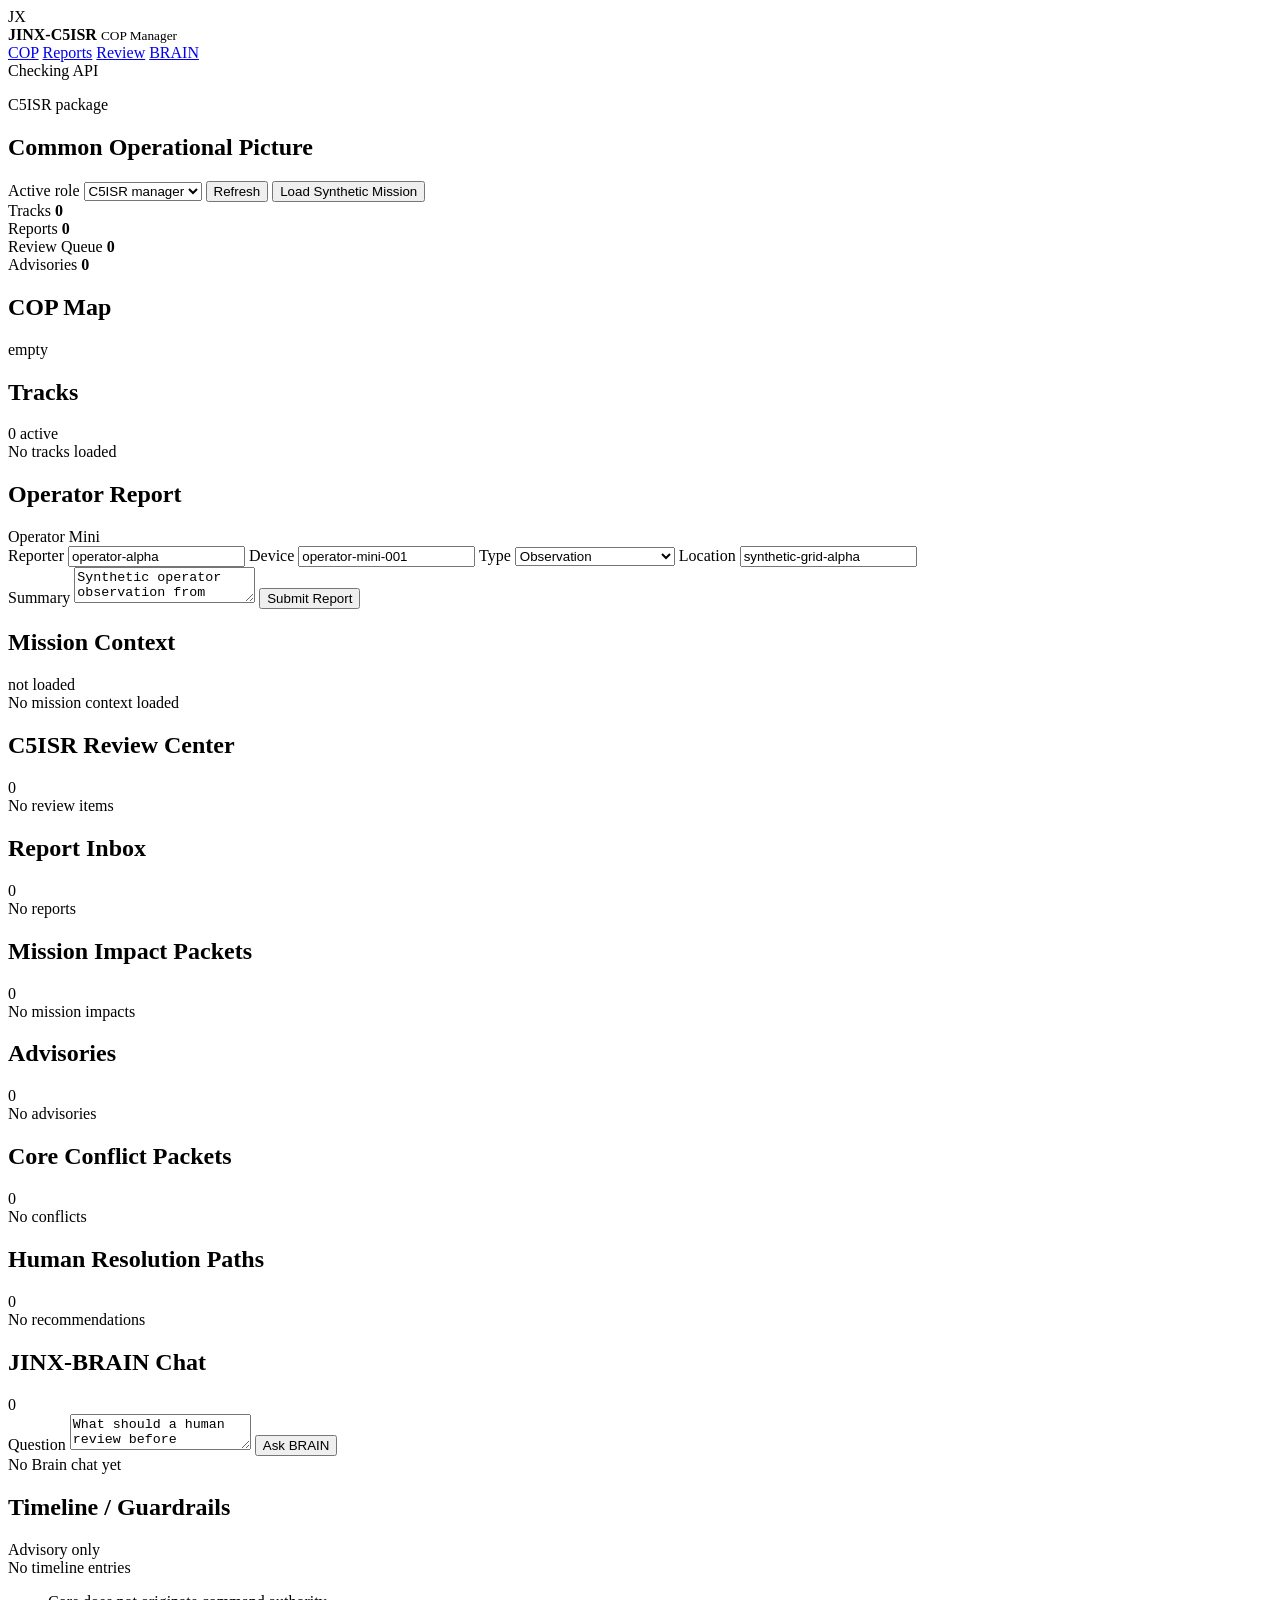
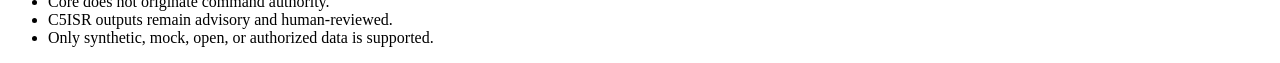
==== jinx/web/static/c5isr.html @ e138aa49 "Separate module application surfaces" ====
<!doctype html>
<html lang="en">
  <head>
    <meta charset="utf-8" />
    <meta name="viewport" content="width=device-width, initial-scale=1" />
    <title>JINX-C5ISR COP Manager</title>
    <link rel="stylesheet" href="/styles.css" />
  </head>
  <body>
    <main class="app-shell">
      <aside class="nav-rail" aria-label="JINX-C5ISR">
        <div class="brand">
          <span class="brand-mark">JX</span>
          <div>
            <strong>JINX-C5ISR</strong>
            <small>COP Manager</small>
          </div>
        </div>
        <nav>
          <a href="#cop">COP</a>
          <a href="#reports">Reports</a>
          <a href="#review">Review</a>
          <a href="#brain">BRAIN</a>
        </nav>
        <div class="rail-note">
          <span id="api-status" class="status-dot"></span>
          <span id="api-status-text">Checking API</span>
        </div>
      </aside>

      <section class="main">
        <header class="topbar">
          <div>
            <p class="eyebrow">C5ISR package</p>
            <h1>Common Operational Picture</h1>
          </div>
          <div class="top-actions">
            <label class="role-picker">
              Active role
              <select id="role-select">
                <option value="c5isr_manager" selected>C5ISR manager</option>
                <option value="operator">Operator</option>
                <option value="commander">Commander</option>
                <option value="auditor">Auditor</option>
              </select>
            </label>
            <button id="refresh-button" type="button">Refresh</button>
            <button id="mission-button" type="button">Load Synthetic Mission</button>
          </div>
        </header>

        <section class="metrics" aria-label="C5ISR metrics">
          <article class="metric">
            <span>Tracks</span>
            <strong id="metric-tracks">0</strong>
          </article>
          <article class="metric">
            <span>Reports</span>
            <strong id="metric-reports">0</strong>
          </article>
          <article class="metric">
            <span>Review Queue</span>
            <strong id="metric-review-queue">0</strong>
          </article>
          <article class="metric">
            <span>Advisories</span>
            <strong id="metric-advisories">0</strong>
          </article>
        </section>

        <section class="dashboard" id="cop">
          <section class="map-card" aria-label="COP map">
            <div class="section-head">
              <h2>COP Map</h2>
              <span id="cop-name">empty</span>
            </div>
            <div class="map-grid" id="cop-map">
              <div class="map-crosshair"></div>
            </div>
          </section>

          <section class="panel">
            <div class="section-head">
              <h2>Tracks</h2>
              <span id="track-count">0 active</span>
            </div>
            <div id="track-list" class="list empty">No tracks loaded</div>
          </section>
        </section>

        <section class="operations" id="reports">
          <section class="panel">
            <div class="section-head">
              <h2>Operator Report</h2>
              <span>Operator Mini</span>
            </div>
            <form id="report-form" class="form">
              <div class="form-grid">
                <label>
                  Reporter
                  <input name="reporter_id" value="operator-alpha" required />
                </label>
                <label>
                  Device
                  <input name="device_id" value="operator-mini-001" required />
                </label>
                <label>
                  Type
                  <select name="report_type">
                    <option value="observation">Observation</option>
                    <option value="communications_check">Communications check</option>
                    <option value="position_update">Position update</option>
                    <option value="status_update">Status update</option>
                    <option value="medical">Medical</option>
                    <option value="logistics">Logistics</option>
                    <option value="hazard">Hazard</option>
                  </select>
                </label>
                <label>
                  Location
                  <input name="location" value="synthetic-grid-alpha" required />
                </label>
              </div>
              <label>
                Summary
                <textarea name="summary" required>Synthetic operator observation from C5ISR interface.</textarea>
              </label>
              <button type="submit">Submit Report</button>
            </form>
          </section>

          <section class="panel">
            <div class="section-head">
              <h2>Mission Context</h2>
              <span id="mission-id">not loaded</span>
            </div>
            <div id="mission-context" class="list empty">No mission context loaded</div>
          </section>
        </section>

        <section class="data-grid" id="review">
          <section class="panel">
            <div class="section-head">
              <h2>C5ISR Review Center</h2>
              <span id="review-center-count">0</span>
            </div>
            <div id="review-center-list" class="list empty">No review items</div>
          </section>
          <section class="panel">
            <div class="section-head">
              <h2>Report Inbox</h2>
              <span id="report-count">0</span>
            </div>
            <div id="report-list" class="list empty">No reports</div>
          </section>
          <section class="panel">
            <div class="section-head">
              <h2>Mission Impact Packets</h2>
              <span id="mission-impact-count">0</span>
            </div>
            <div id="mission-impact-list" class="list empty">No mission impacts</div>
          </section>
        </section>

        <section class="data-grid">
          <section class="panel">
            <div class="section-head">
              <h2>Advisories</h2>
              <span id="advisory-count">0</span>
            </div>
            <div id="advisory-list" class="list empty">No advisories</div>
          </section>
          <section class="panel">
            <div class="section-head">
              <h2>Core Conflict Packets</h2>
              <span id="conflict-count">0</span>
            </div>
            <div id="conflict-list" class="list empty">No conflicts</div>
          </section>
          <section class="panel">
            <div class="section-head">
              <h2>Human Resolution Paths</h2>
              <span id="recommendation-count">0</span>
            </div>
            <div id="recommendation-list" class="list empty">No recommendations</div>
          </section>
        </section>

        <section class="data-grid two" id="brain">
          <section class="panel">
            <div class="section-head">
              <h2>JINX-BRAIN Chat</h2>
              <span id="brain-chat-count">0</span>
            </div>
            <form id="brain-chat-form" class="form">
              <label>
                Question
                <textarea name="text" required>What should a human review before changing Route Alpha assumptions?</textarea>
              </label>
              <input type="hidden" name="user_id" value="operator-alpha" />
              <input type="hidden" name="use_core_reachback" value="true" />
              <button type="submit">Ask BRAIN</button>
            </form>
            <div id="brain-chat-list" class="list empty">No Brain chat yet</div>
          </section>
          <section class="panel">
            <div class="section-head">
              <h2>Timeline / Guardrails</h2>
              <span>Advisory only</span>
            </div>
            <div id="timeline-list" class="list empty">No timeline entries</div>
            <ul class="guardrails">
              <li>Core does not originate command authority.</li>
              <li>C5ISR outputs remain advisory and human-reviewed.</li>
              <li>Only synthetic, mock, open, or authorized data is supported.</li>
            </ul>
          </section>
        </section>
      </section>
    </main>
    <script src="/c5isr_app.js"></script>
  </body>
</html>
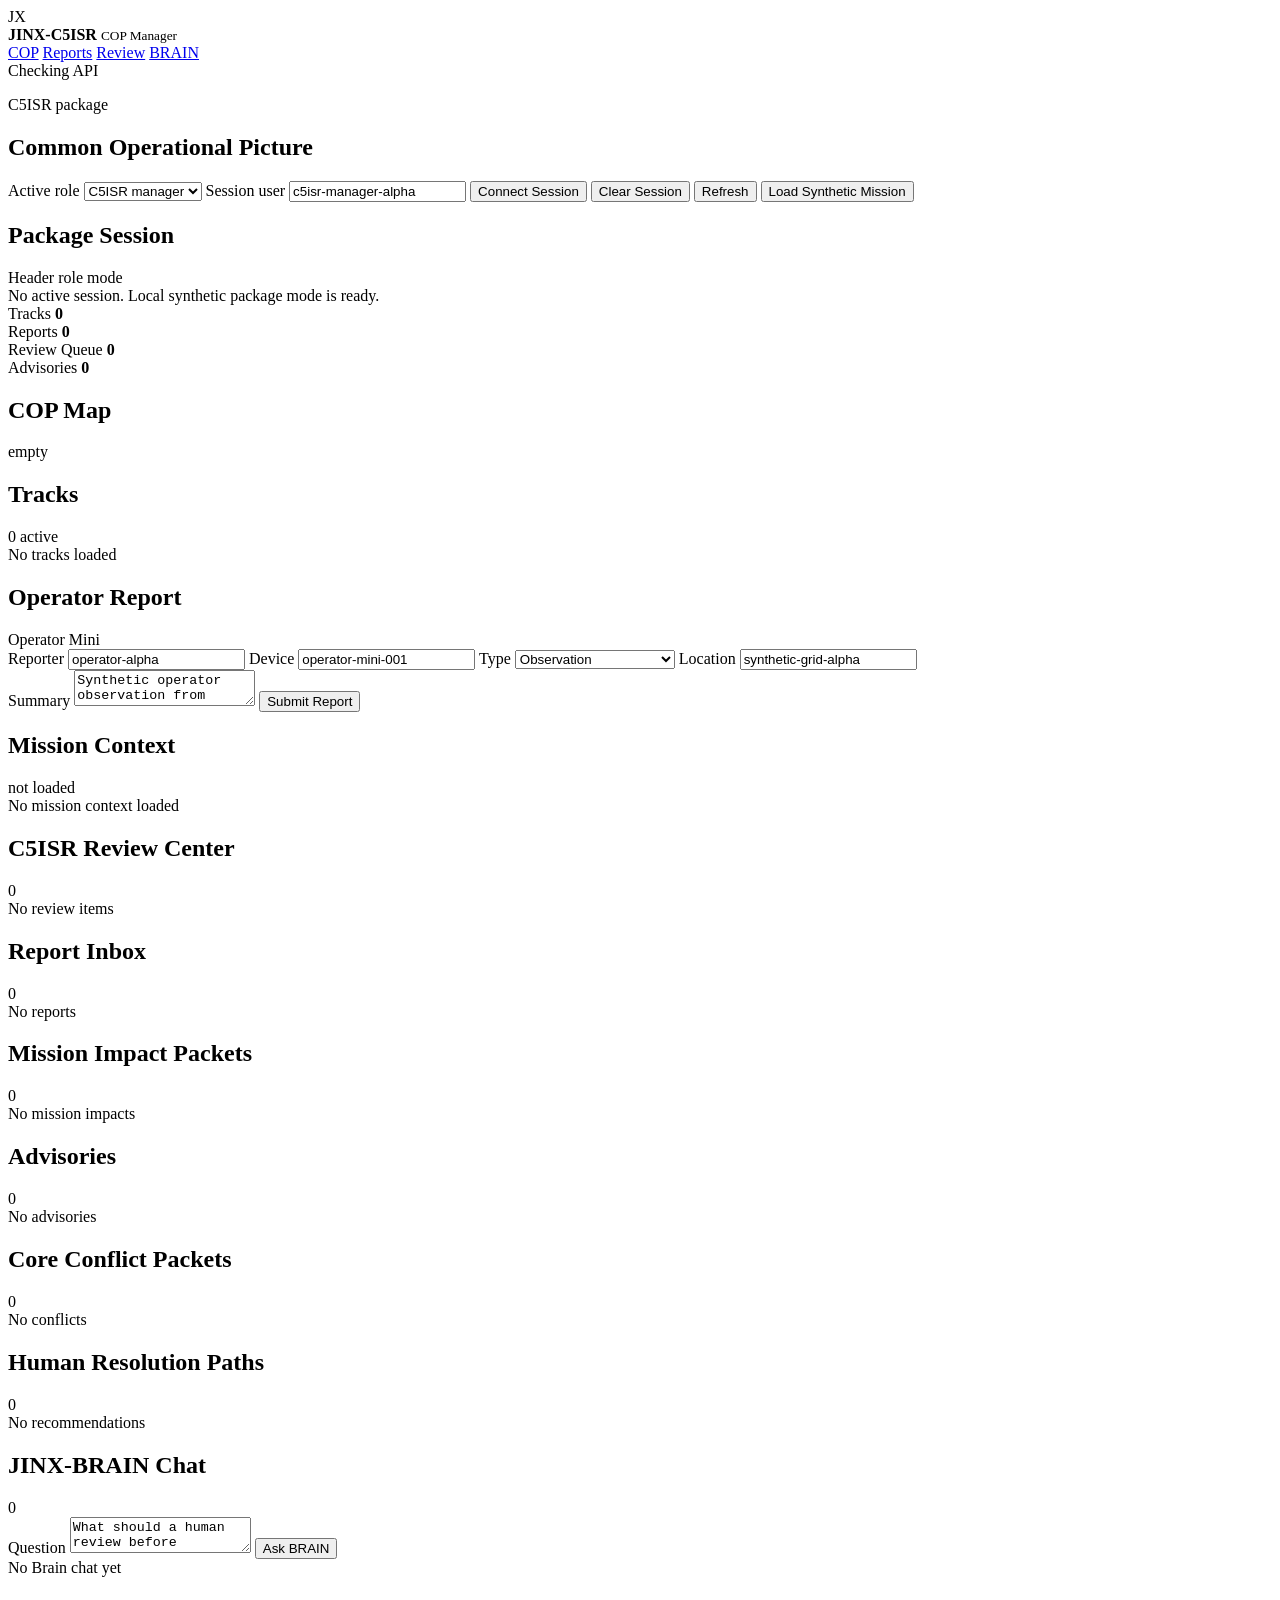
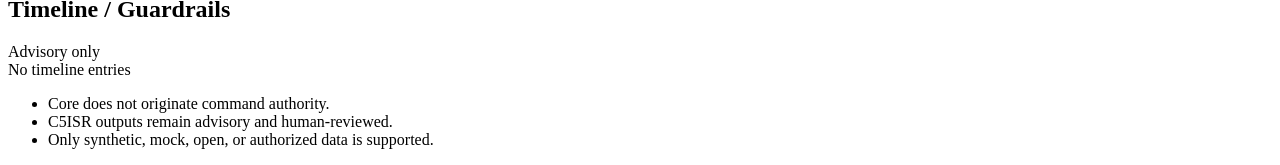
==== commit 58efb54e: "Sprint 15: add package auth session UX" ====
--- a/jinx/web/static/c5isr.html
+++ b/jinx/web/static/c5isr.html
@@ -44,10 +44,24 @@
                 <option value="auditor">Auditor</option>
               </select>
             </label>
+            <label class="session-picker">
+              Session user
+              <input id="username-input" value="c5isr-manager-alpha" />
+            </label>
+            <button id="session-button" type="button">Connect Session</button>
+            <button id="clear-session-button" type="button">Clear Session</button>
             <button id="refresh-button" type="button">Refresh</button>
             <button id="mission-button" type="button">Load Synthetic Mission</button>
           </div>
         </header>
+
+        <section class="panel session-panel">
+          <div class="section-head">
+            <h2>Package Session</h2>
+            <span id="session-mode">Header role mode</span>
+          </div>
+          <div id="session-summary" class="list empty">No active session. Local synthetic package mode is ready.</div>
+        </section>
 
         <section class="metrics" aria-label="C5ISR metrics">
           <article class="metric">
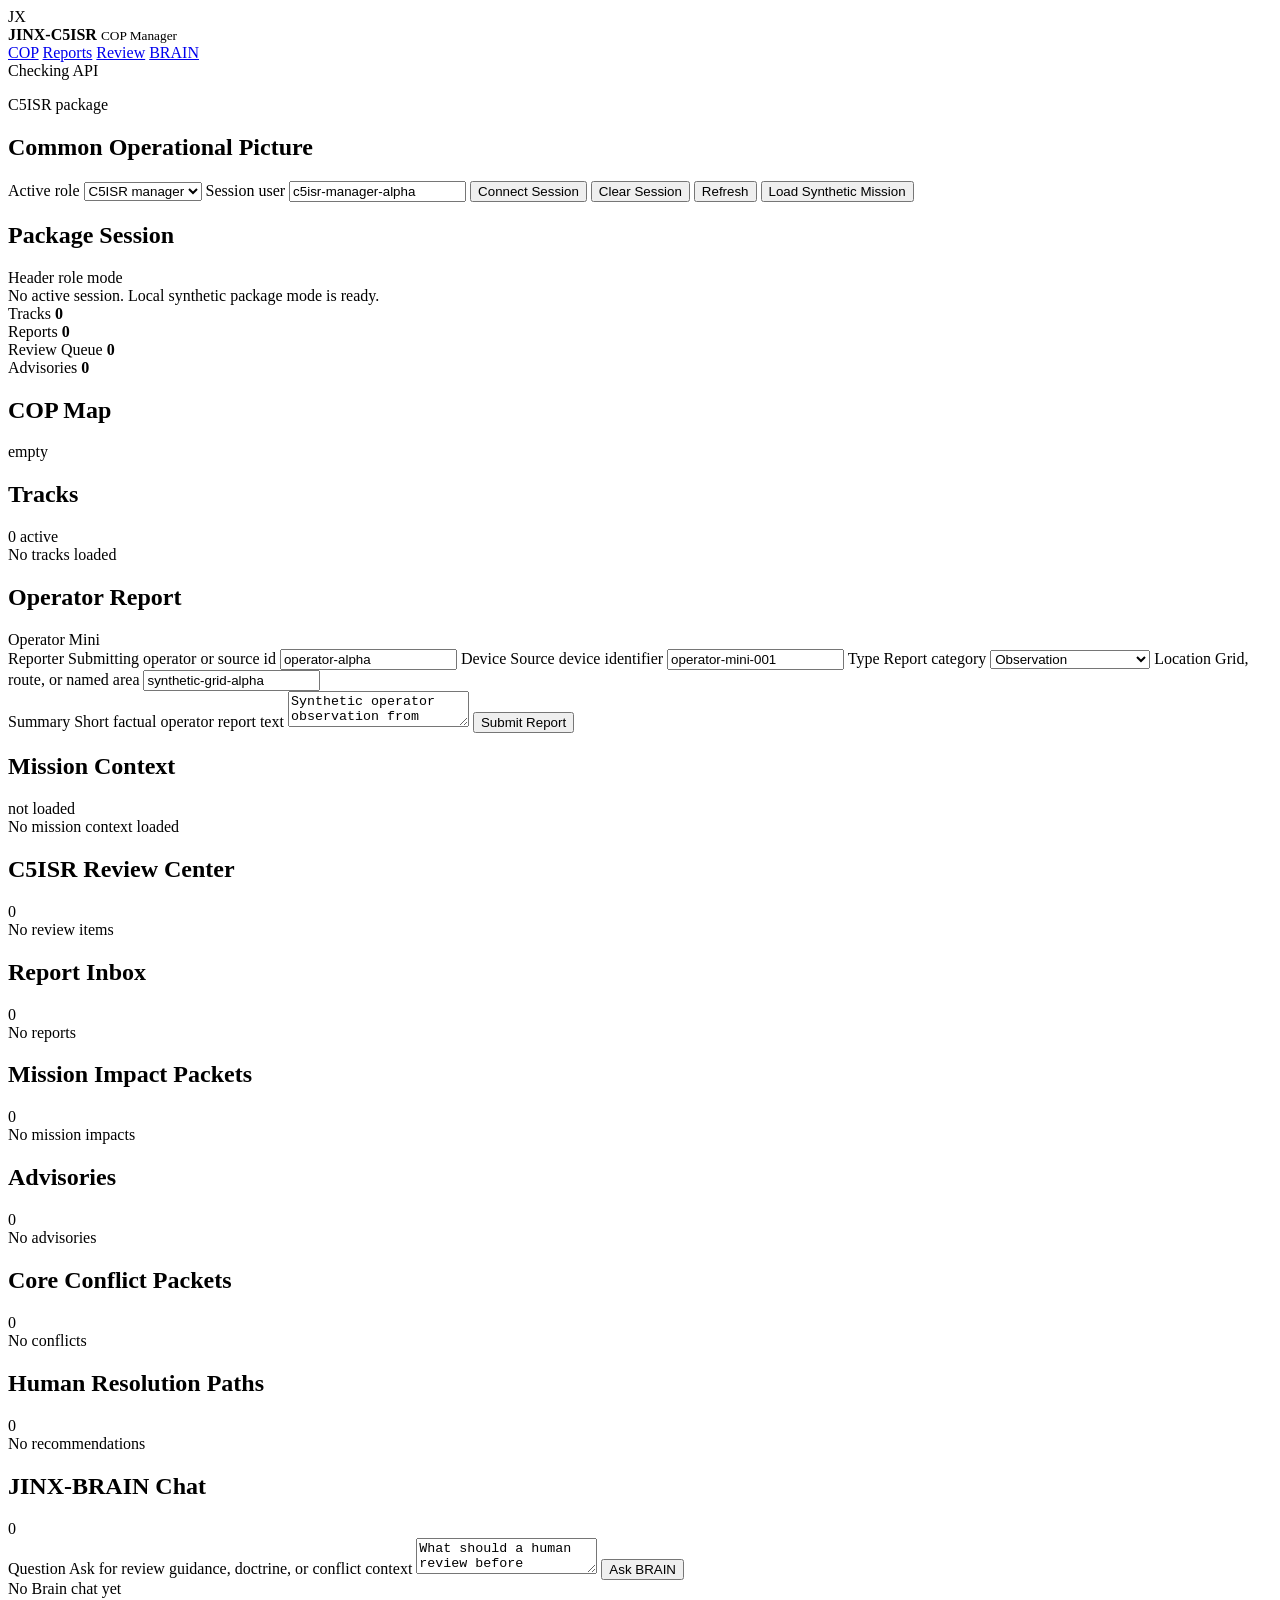
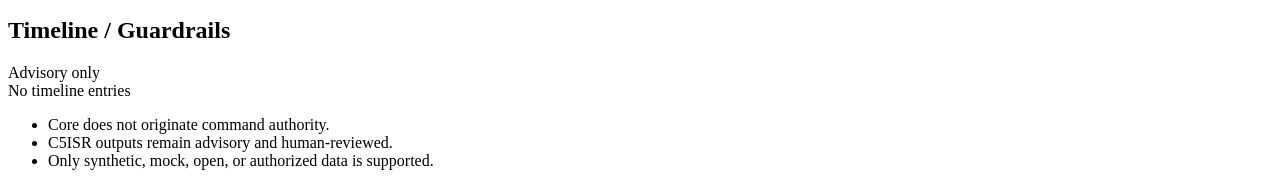
==== commit 6297f86e: "Sprint 21 readability and usability pass" ====
--- a/jinx/web/static/c5isr.html
+++ b/jinx/web/static/c5isr.html
@@ -111,15 +111,18 @@
             <form id="report-form" class="form">
               <div class="form-grid">
                 <label>
-                  Reporter
+                  <span class="field-label">Reporter</span>
+                  <span class="field-help">Submitting operator or source id</span>
                   <input name="reporter_id" value="operator-alpha" required />
                 </label>
                 <label>
-                  Device
+                  <span class="field-label">Device</span>
+                  <span class="field-help">Source device identifier</span>
                   <input name="device_id" value="operator-mini-001" required />
                 </label>
                 <label>
-                  Type
+                  <span class="field-label">Type</span>
+                  <span class="field-help">Report category</span>
                   <select name="report_type">
                     <option value="observation">Observation</option>
                     <option value="communications_check">Communications check</option>
@@ -131,12 +134,14 @@
                   </select>
                 </label>
                 <label>
-                  Location
+                  <span class="field-label">Location</span>
+                  <span class="field-help">Grid, route, or named area</span>
                   <input name="location" value="synthetic-grid-alpha" required />
                 </label>
               </div>
               <label>
-                Summary
+                <span class="field-label">Summary</span>
+                <span class="field-help">Short factual operator report text</span>
                 <textarea name="summary" required>Synthetic operator observation from C5ISR interface.</textarea>
               </label>
               <button type="submit">Submit Report</button>
@@ -208,7 +213,8 @@
             </div>
             <form id="brain-chat-form" class="form">
               <label>
-                Question
+                <span class="field-label">Question</span>
+                <span class="field-help">Ask for review guidance, doctrine, or conflict context</span>
                 <textarea name="text" required>What should a human review before changing Route Alpha assumptions?</textarea>
               </label>
               <input type="hidden" name="user_id" value="operator-alpha" />
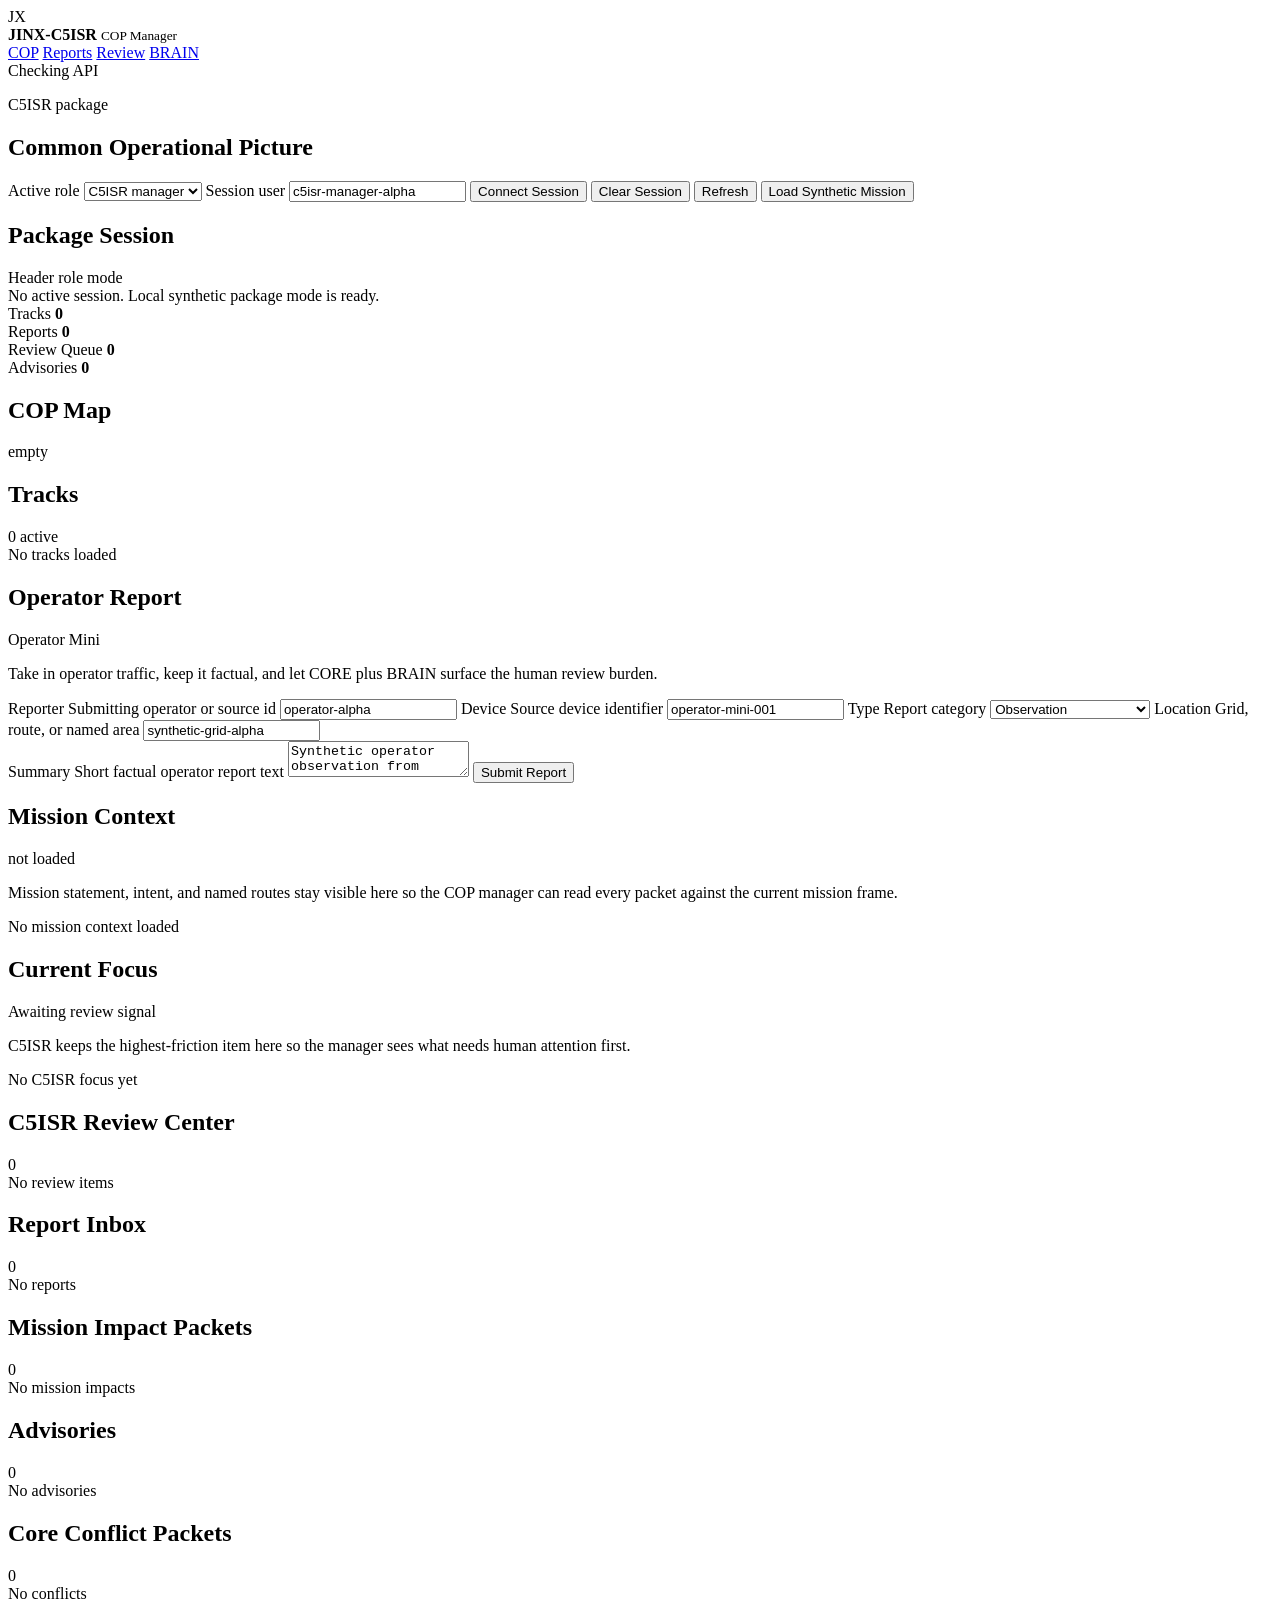
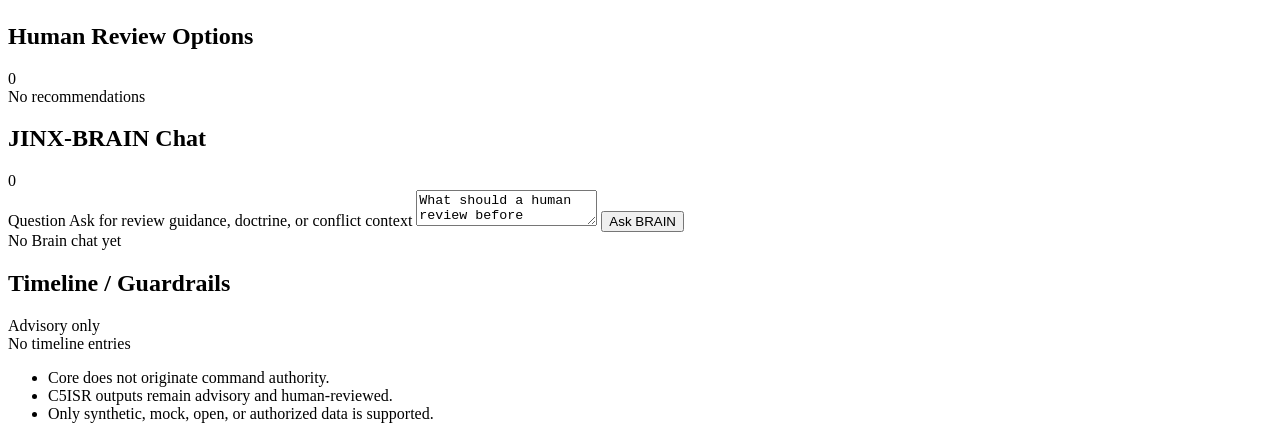
==== commit 2a926197: "Sprint 22-23 UX focus panels and copy pass" ====
--- a/jinx/web/static/c5isr.html
+++ b/jinx/web/static/c5isr.html
@@ -108,6 +108,7 @@
               <h2>Operator Report</h2>
               <span>Operator Mini</span>
             </div>
+            <p class="section-note">Take in operator traffic, keep it factual, and let CORE plus BRAIN surface the human review burden.</p>
             <form id="report-form" class="form">
               <div class="form-grid">
                 <label>
@@ -153,8 +154,18 @@
               <h2>Mission Context</h2>
               <span id="mission-id">not loaded</span>
             </div>
+            <p class="section-note">Mission statement, intent, and named routes stay visible here so the COP manager can read every packet against the current mission frame.</p>
             <div id="mission-context" class="list empty">No mission context loaded</div>
           </section>
+        </section>
+
+        <section class="panel focus-panel">
+          <div class="section-head">
+            <h2>Current Focus</h2>
+            <span id="focus-kind">Awaiting review signal</span>
+          </div>
+          <p class="section-note">C5ISR keeps the highest-friction item here so the manager sees what needs human attention first.</p>
+          <div id="focus-card" class="list focus-card empty">No C5ISR focus yet</div>
         </section>
 
         <section class="data-grid" id="review">
@@ -198,7 +209,7 @@
           </section>
           <section class="panel">
             <div class="section-head">
-              <h2>Human Resolution Paths</h2>
+              <h2>Human Review Options</h2>
               <span id="recommendation-count">0</span>
             </div>
             <div id="recommendation-list" class="list empty">No recommendations</div>
